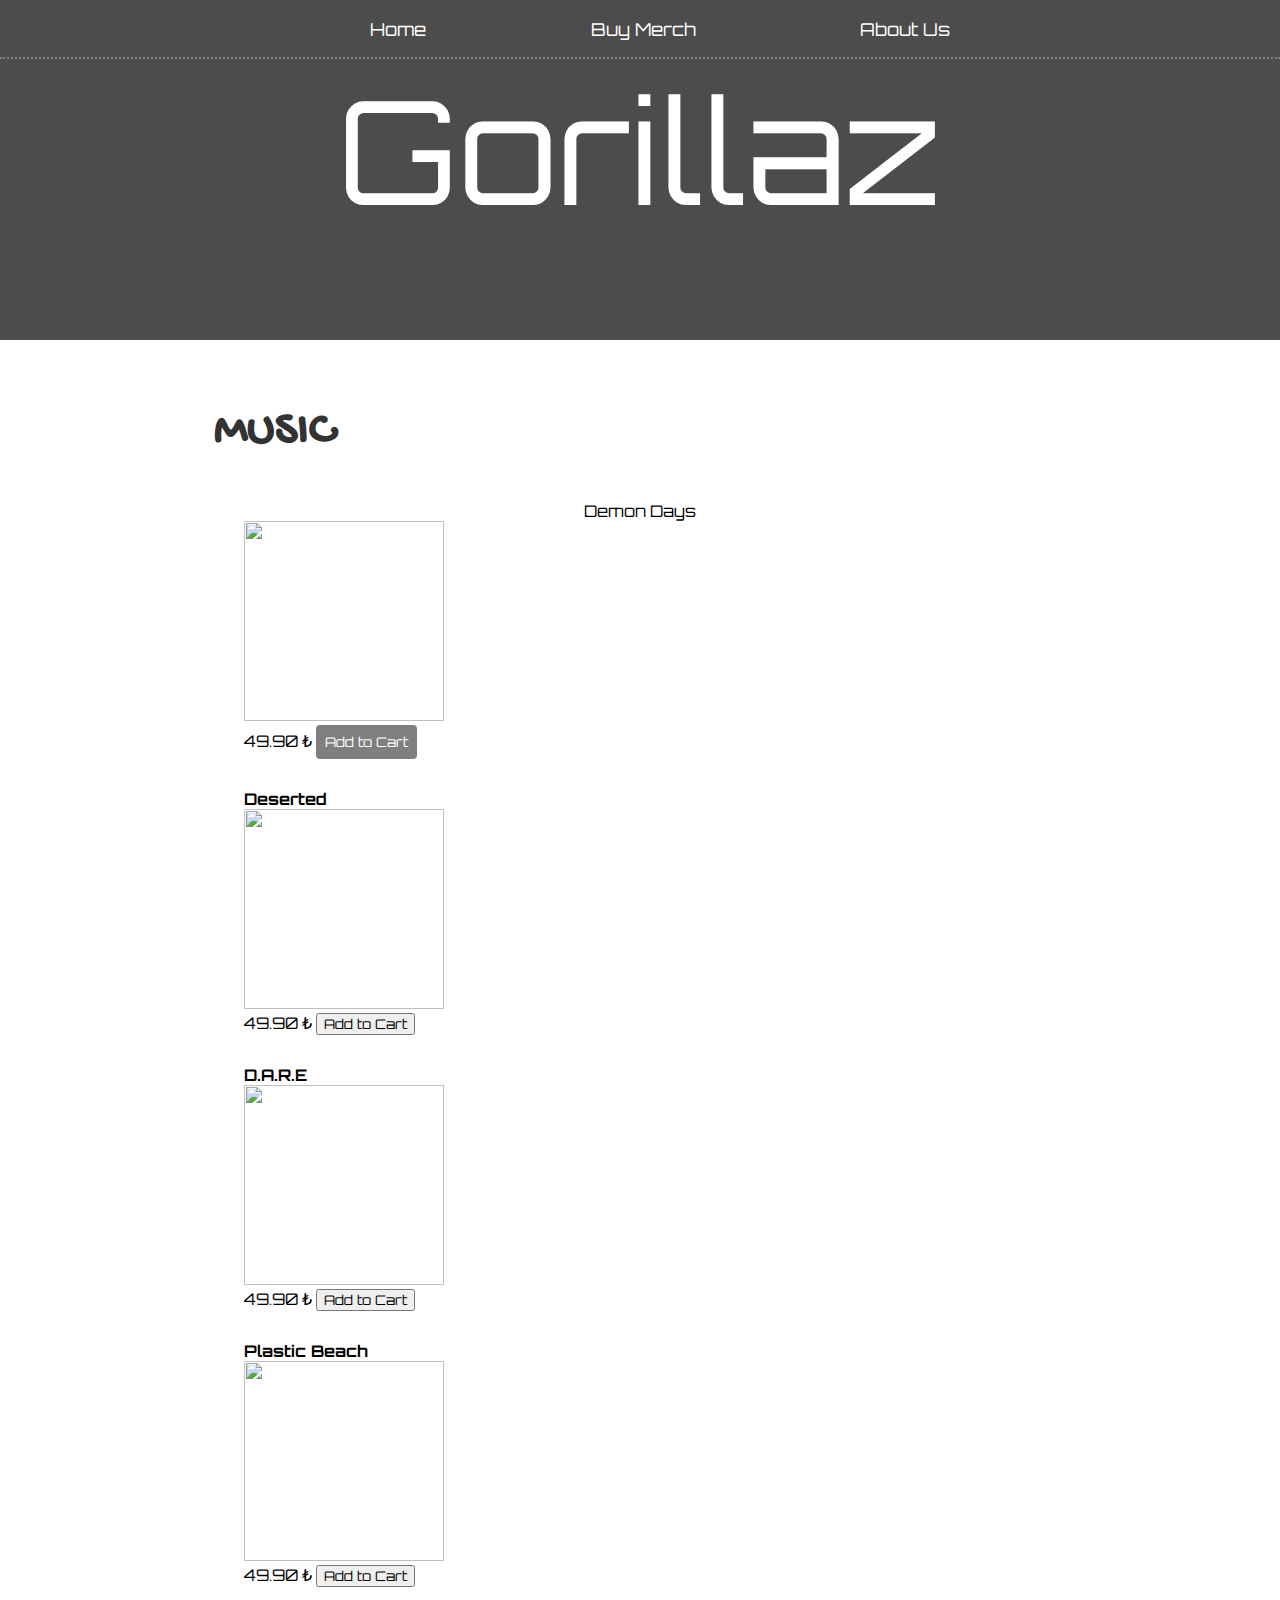
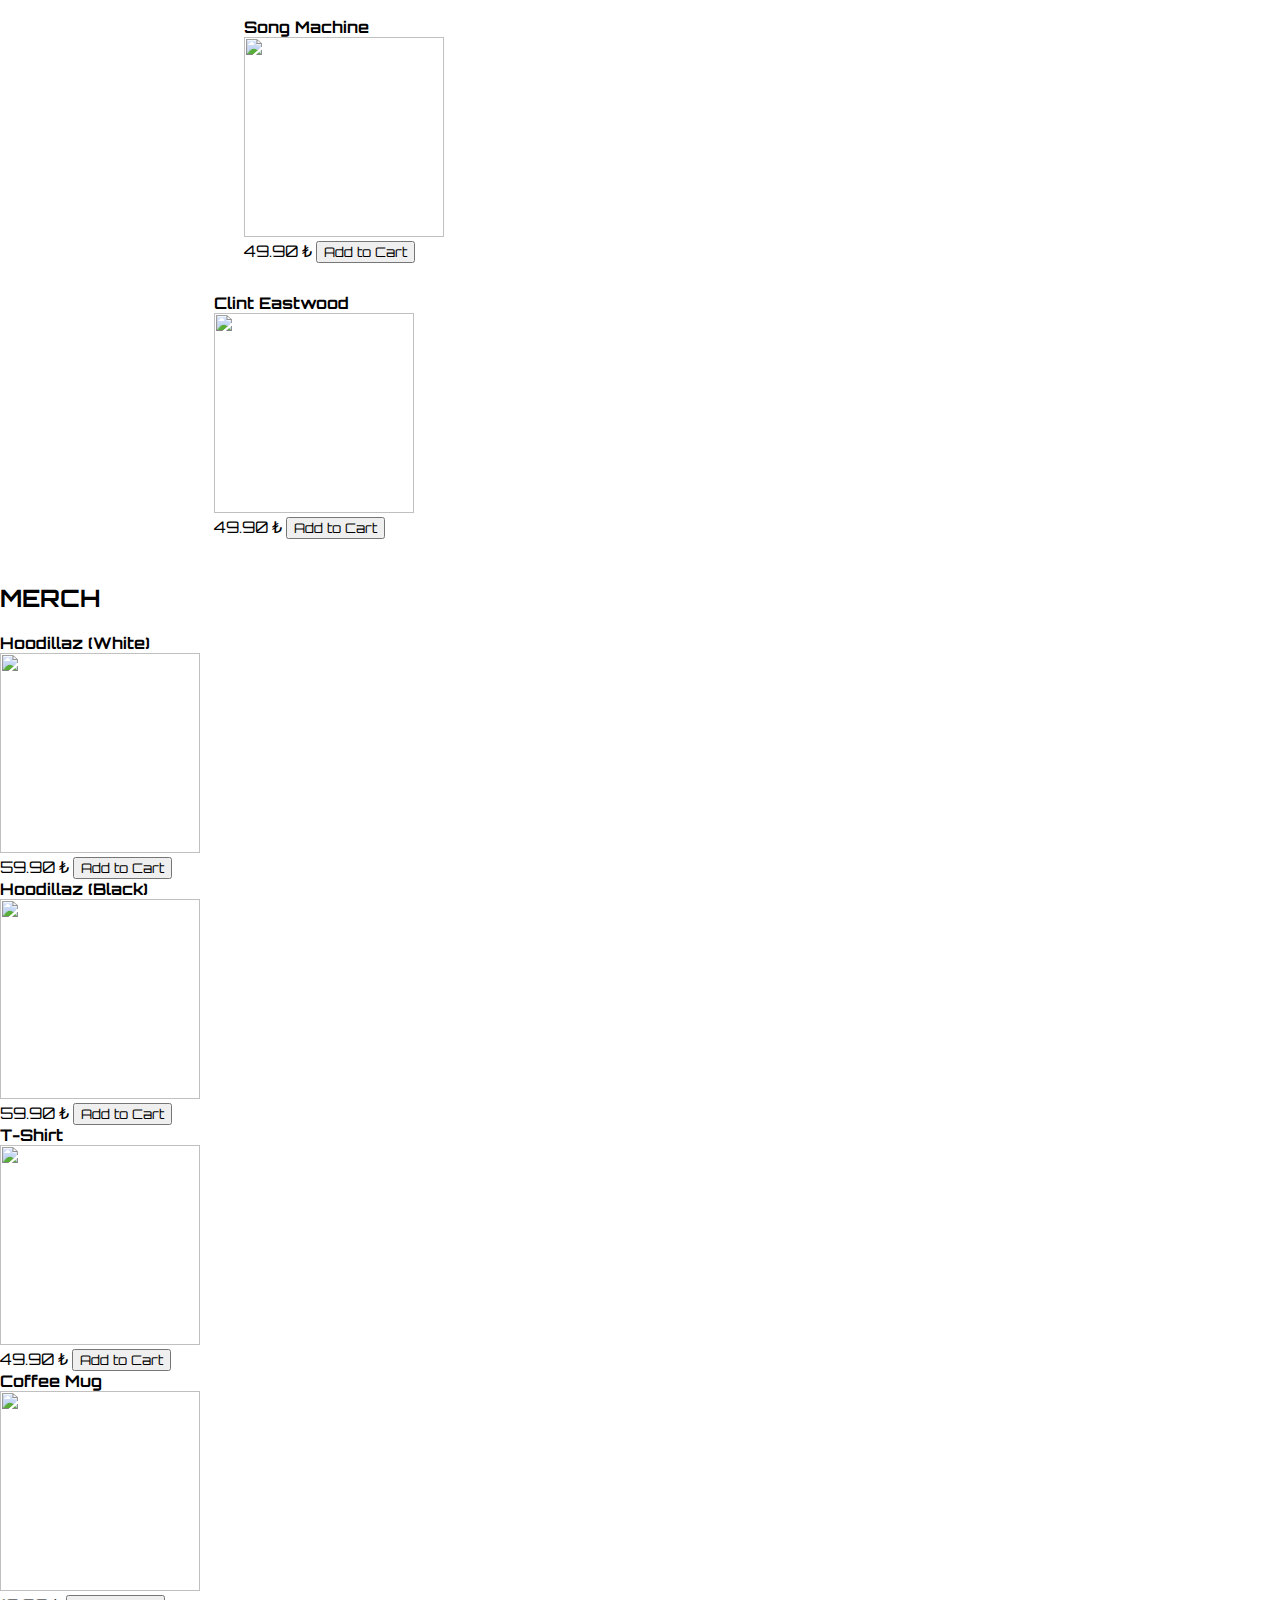
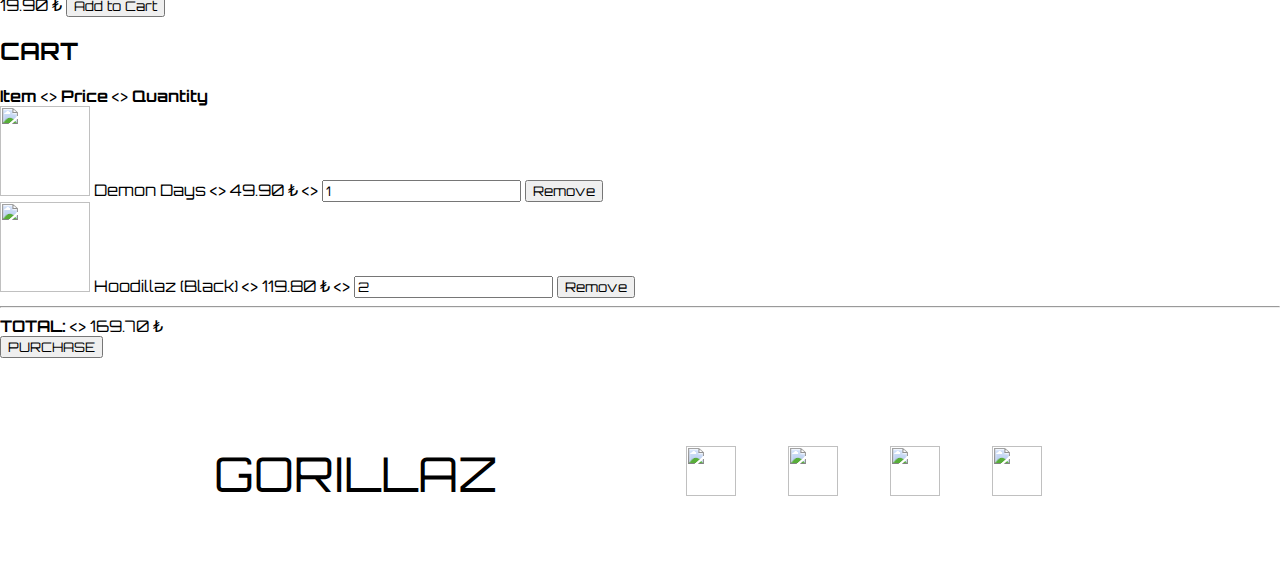
==== store.html @ 2896c316 "Add files via upload" ====
<!DOCTYPE html>


<html>
    <head>
        <title>Gorillaz - Store</title>
        <link rel="stylesheet" href="main.css">
    </head>
    <body>
        <header class="mainheader">
            <nav class="nav main-nav">
                <ul>
                    <li><a href="index.html">Home</a> </li>
                    <li><a href="store.html">Buy Merch</a></li>
                    <li><a href="about.html">About Us</a></li>
                </ul>
            </nav>
           <h1 class="bandname bandnamelarge">Gorillaz</h1>
        </header>
        <section class="container content-section">
            <h2 class="section-header">MUSIC</h2>
            <div class="shop-item">
                <span class="shop-item-title">Demon Days</span>
                <img class="shop-item-image" src="Images/album1.jpg" width="200px" height="200px">
                <div class="shop-item-details">
                    <span class="shop-item-price">49.90 ₺</span>
                    <button class="btn btn-primary shop-item-button" type="button">Add to Cart</button>
                 </div>
            </div>
            <div class="shop-item">
                <div>
                    <strong>Deserted</strong>
                </div>
                <img src="Images/album2.jpg" width="200px" height="200px">
                 <div>
                
                <span>49.90 ₺</span>
                <button type="button">Add to Cart</button>
               </div>
            </div>
            <div class="shop-item">
                <div>
                    <strong>D.A.R.E</strong>
                </div>
                <img src="Images/album3.jpg" width="200px" height="200px">
                 <div>
                
                <span>49.90 ₺</span>
                <button type="button">Add to Cart</button>
               </div>
            </div>
            <div class="shop-item">
                <div>
                    <strong>Plastic Beach</strong>
                </div>
                <img src="Images/album4.jpg" width="200px" height="200px">
                 <div>
                
                <span>49.90 ₺</span>
                <button type="button">Add to Cart</button>
               </div>
            </div>
            <div class="shop-item">
                <div>
                    <strong>Song Machine</strong>
                </div>
                <img src="Images/album5.png" width="200px" height="200px">
                 <div>
                
                <span>49.90 ₺</span>
                <button type="button">Add to Cart</button>
               </div>
            </div>
            <div>
                <div>
                    <strong>Clint Eastwood </strong>
                </div>
                <img src="Images/album6.jpg" width="200px" height="200px">
                 <div>
                
                <span>49.90 ₺</span>
                <button type="button">Add to Cart</button>
               </div>
            </div>
        </section>
        <section>
            <h2>MERCH</h2>
            <div>
                <div>
                    <strong>Hoodillaz (White)</strong>
                </div>
                <img src="Images/hoody1.jpg" width="200px" height="200px">
                 <div>
                
                <span>59.90 ₺</span>
                <button type="button">Add to Cart</button>
               </div>
            </div>
            <div>
                <div>
                    <strong>Hoodillaz (Black)</strong>
                </div>
                <img src="Images/hoody2.jpg" width="200px" height="200px">
                 <div>
                
                <span>59.90 ₺</span>
                <button type="button">Add to Cart</button>
               </div>
            </div>
            <div>
                <div>
                    <strong>T-Shirt</strong>
                </div>
                <img src="Images/teellaz.jpg" width="200px" height="200px">
                 <div>
                
                <span>49.90 ₺</span>
                <button type="button">Add to Cart</button>
               </div>
            </div>
            <div>
                <div>
                    <strong>Coffee Mug</strong>
                </div>
                <img src="Images/mug.jpg" width="200px" height="200px">
                 <div>
                
                <span>19.90 ₺</span>
                <button type="button">Add to Cart</button>
               </div>
            </div>
        </section>
        <section>
            <h2>CART</h2>
            <div>
                <strong>Item</strong>
                &lt;&gt;
                <strong>Price</strong>
                &lt;&gt;
                <strong>Quantity</strong>
            </div>
            <div>
                <img src="Images/album1.jpg" width="90px" height="90px">
                <span>Demon Days</span>
                &lt;&gt;
                <span>49.90 ₺</span>
                &lt;&gt;
                <input type="number" value="1">
                <button type="button">Remove</button>
            </div>
            <div>
                <img src="Images/hoody2.jpg" width="90px" height="90px">
                <span>Hoodillaz (Black)</span>
                &lt;&gt;
                <span>119.80 ₺</span>
                &lt;&gt;
                <input type="number" value="2">
                <button type="button">Remove</button>
            </div>
            <hr>
            <div>
                <strong>TOTAL:</strong>
                &lt;&gt;
                <span>169.70 ₺</span>
            </div>
            <div>
                <button type="button">PURCHASE</button>    
            </div>
            
        </section>
        
        <footer class="main-footer ">
            <div class="main-footer-container container">
                <h3 class="bandname" style="color: black;">GORILLAZ</h3>
                <ul class="nav footer-nav">
                <li><a href="https://www.biletix.com/anasayfa/TURKIYE/tr" target="_blank"><img src="Logos/ticket.png" ></a></li>
                <li><a href="https://open.spotify.com/artist/3AA28KZvwAUcZuOKwyblJQ" target="_blank"><img src="Logos/spotify.png"></a></li>
                <li><a href="https://www.instagram.com/gorillaz/" target="_blank"><img src="Logos/ig.png"></a></li>
                <li><a href="https://www.youtube.com/channel/UCfIXdjDQH9Fau7y99_Orpjw" target="_blank"><img src="Logos/video.png"></a></li>
            </ul>
            </div>
            
        </footer>

    </body>
</html>
---- main.css ----
@import url("https://fonts.googleapis.com/css2?family=Orbitron:wght@500");
@import url("https://fonts.googleapis.com/css2?family=Rock+Salt");
@import url('https://fonts.googleapis.com/css2?family=Gochi+Hand');
* {
    font-family: 'Orbitron', sans-serif;
    box-sizing: border-box;


}
html, body{
    margin:0;
    padding:0;

}
.nav ul {  
    margin:0;
}
.nav a {
    padding: 1em;
    color: white;
    text-decoration:none;
    display: inline-block;
}
.nav a:hover {
    background-color: rgba(255, 255, 244, .2);
}
.main-nav {
    text-align: center;
    font-size: 1.1em;
    font-weight: lighter;
    border-bottom: 2px dotted rgba(255, 255, 255, .3);

}
.main-nav li {
    padding: 0 5%;
}
.nav li {
    display: inline;
}
.bandname {
    margin: 0%;
    text-align: center;
    font-size: 3em;
    color: white;
    font-weight: lighter;
}
.bandnamelarge {
    font-size: 9em;
}
.mainheader {
    background-color: rgba(0, 0, 0, .7);
    background-image: url("Images/background.jpg");
    background-blend-mode: multiply;
    background-size: cover;
    background-position: center;
    padding-bottom: 100px;
}
.content-section {
    margin: 1em;
}
.container {
    max-width: 900px;
    margin: 0 auto;
    padding: 1.5em;
}
.section-header {
    font-family: 'Gochi Hand', cursive;
    font-size: 3em;
    font-weight: bolder;
    color: #333;
    text-align: left;
}

.about-band-image {
    float: none;
    border-radius: 5%;
}
.p {
    font-weight: lighter;
    color: #000;
}



.main-footer {
    background-color: rgba(255, 255, 255, .4);
    background-image: url("Images/footer3.jpg");
    background-blend-mode:color;
    background-size: cover;
    background-position: top;
    padding-bottom: 50px;
    padding: 2em 0;
}
.main-footer-container {
    display: flex;
    align-items: center;
}
.main-footer-container ul {
flex-grow: 1;
text-align: end;
}
.footer-nav li {
    padding: 0 .5em;
}
.footer-nav img {
    width: 50px;
    height: 50px;
}
.btn {
    text-align: center;
    vertical-align: middle;
    padding: .67em;
    cursor: pointer;
}
.btn-header{
    margin: .5em 15% 2em 15%;
    color: white;
    border: 2px solid rgb(179, 255, 0);
    background-color: rgba(255, 255, 255, .2);
    border-radius: 0;
    font-size: 1.5em;
    font-weight:lighter;
    padding-left: 2em;
    padding-right: 2em;

}
.btn-header:hover{
    background-color:darkgrey;
}
.btn-play{
    display: block;
    margin: 0 auto;
    color: rgb(179, 255, 0);
    border-radius: 50%;
    font-size: 2em;
    padding: 0;
    width: 100px;
    height: 100px;
}
.tour-row{
    border-bottom: 1px solid black;
    padding-bottom: 1em;
    margin-bottom: 1em;
}
.tour-row:last-child{
    border-bottom: none;
}
.tour-item{
    display: inline-block;
    padding-right: .5em;
    
}
.tour-date{
    color: #111;
    font-weight: bold;
    width: 18%;
}
.tour-city {
    width: 24%;
}
.tour-place {
    width: 35%;
}
.tour-btn {
    max-width: 19%;
}
.btn-primary{
    color: white;
    background-color:rgba(0, 0, 0, .5) ;
    border: none;
    border-radius: .3em;
}
.btn-primary:hover {
    background-color: black;
    color: white;
}
.shop-item{
    margin: 30px;

}
.shop-item-title {
    display: block;
    width: 100%;
    text-align: center;
    
}
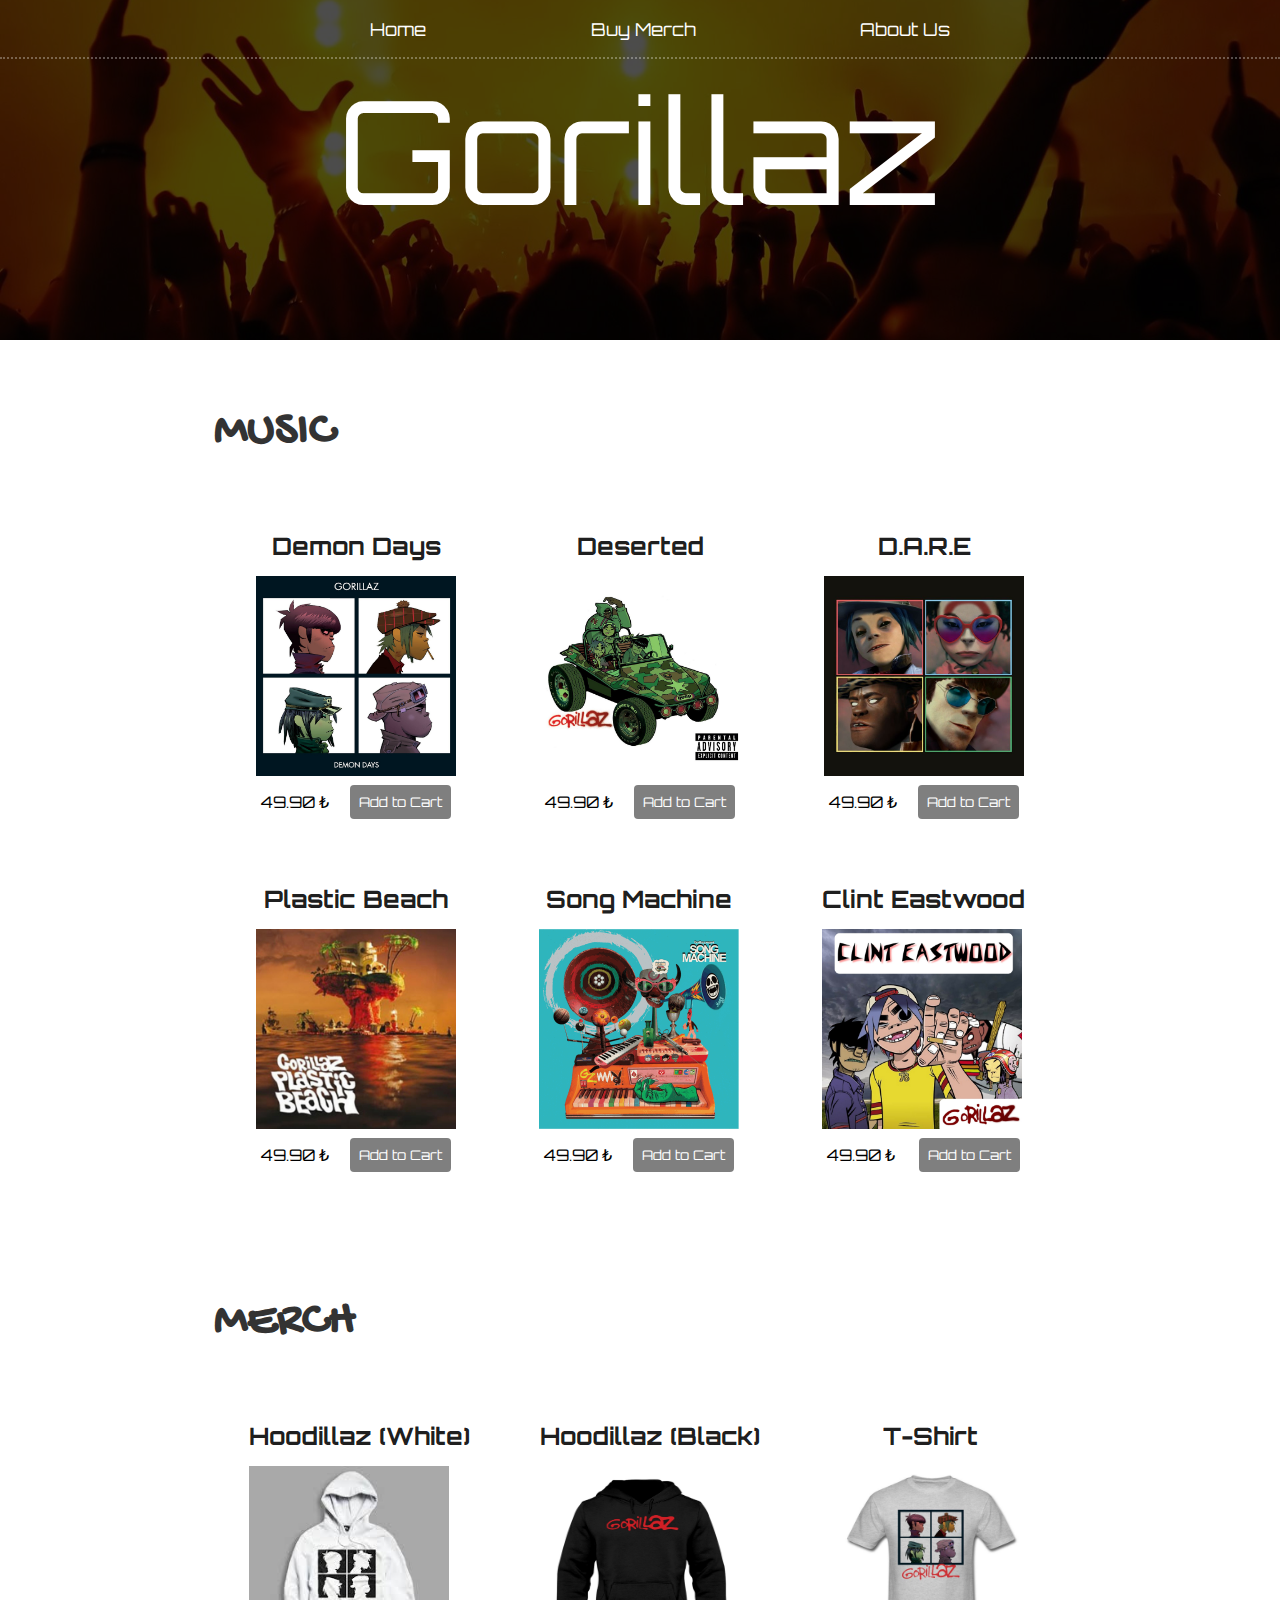
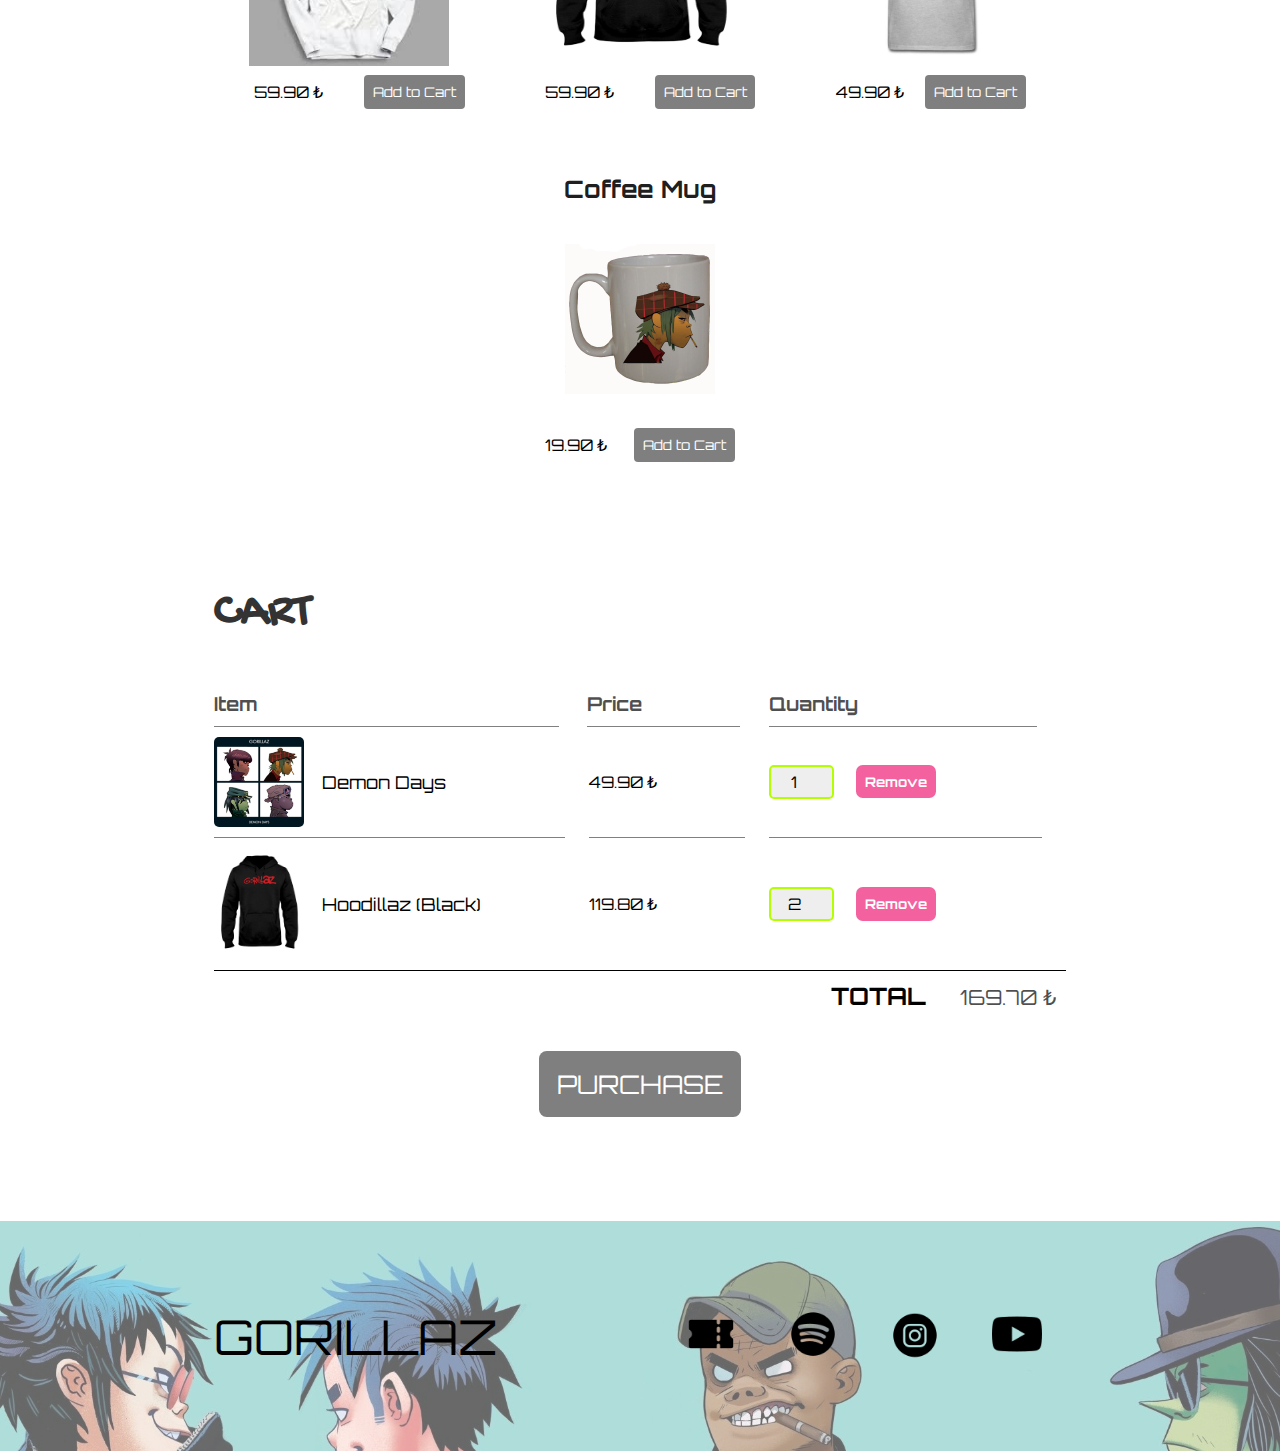
==== commit 598aacd6: "Update store.html" ====
--- a/store.html
+++ b/store.html
@@ -19,154 +19,131 @@
         </header>
         <section class="container content-section">
             <h2 class="section-header">MUSIC</h2>
-            <div class="shop-item">
-                <span class="shop-item-title">Demon Days</span>
-                <img class="shop-item-image" src="Images/album1.jpg" width="200px" height="200px">
-                <div class="shop-item-details">
-                    <span class="shop-item-price">49.90 ₺</span>
-                    <button class="btn btn-primary shop-item-button" type="button">Add to Cart</button>
-                 </div>
-            </div>
-            <div class="shop-item">
-                <div>
-                    <strong>Deserted</strong>
+                <div class="shop-items">
+                    <div class="shop-item">
+                        <span class="shop-item-title">Demon Days</span>
+                        <img class="shop-item-image" src="Images/album1.jpg" width="200px" height="200px">
+                        <div class="shop-item-details">
+                            <span class="shop-item-price">49.90 ₺</span>
+                            <button class="btn btn-primary shop-item-button" type="button">Add to Cart</button>
+                        </div>
+                    </div>
+                    <div class="shop-item">
+                        <span class="shop-item-title">Deserted</span>
+                        <img class="shop-item-image" src="Images/album2.jpg" width="200px" height="200px">
+                        <div class="shop-item-details">
+                            <span class="shop-item-price">49.90 ₺</span>
+                            <button class="btn btn-primary shop-item-button" type="button">Add to Cart</button>
+                        </div>
+                    </div>
+                    <div class="shop-item">
+                        <span class="shop-item-title">D.A.R.E</span>
+                        <img class="shop-item-image" src="Images/album3.jpg" width="200px" height="200px">
+                        <div class="shop-item-details">
+                            <span class="shop-item-price">49.90 ₺</span>
+                            <button class="btn btn-primary shop-item-button" type="button">Add to Cart</button>
+                        </div>
+                    </div>
+                    <div class="shop-item">
+                        <span class="shop-item-title">Plastic Beach</span>
+                        <img class="shop-item-image" src="Images/album4.jpg" width="200px" height="200px">
+                        <div class="shop-item-details">
+                            <span class="shop-item-price">49.90 ₺</span>
+                            <button class="btn btn-primary shop-item-button" type="button">Add to Cart</button>
+                        </div>
+                    </div>
+                    <div class="shop-item">
+                        <span class="shop-item-title">Song Machine</span>
+                        <img class="shop-item-image" src="Images/album5.png" width="200px" height="200px">
+                        <div class="shop-item-details">
+                            <span class="shop-item-price">49.90 ₺</span>
+                            <button class="btn btn-primary shop-item-button" type="button">Add to Cart</button>
+                        </div>
+                    </div>
+                    <div class="shop-item">
+                        <span class="shop-item-title">Clint Eastwood</span>
+                        <img class="shop-item-image" src="Images/album6.jpg" width="200px" height="200px">
+                        <div class="shop-item-details">
+                            <span class="shop-item-price">49.90 ₺</span>
+                            <button class="btn btn-primary shop-item-button" type="button">Add to Cart</button>
+                        </div>
+                    </div>
                 </div>
-                <img src="Images/album2.jpg" width="200px" height="200px">
-                 <div>
-                
-                <span>49.90 ₺</span>
-                <button type="button">Add to Cart</button>
-               </div>
-            </div>
-            <div class="shop-item">
-                <div>
-                    <strong>D.A.R.E</strong>
+        </section>
+        <section class="container content-section">
+            <h2 class="section-header">MERCH</h2>
+            <div class="shop-items">
+                <div class="shop-item">
+                    <span class="shop-item-title">Hoodillaz (White)</span>
+                    <img class="shop-item-image" src="Images/hoody1.jpg" width="200px" height="200px">
+                    <div class="shop-item-details">
+                        <span class="shop-item-price">59.90 ₺</span>
+                        <button class="btn btn-primary shop-item-button" type="button">Add to Cart</button>
+                    </div>
                 </div>
-                <img src="Images/album3.jpg" width="200px" height="200px">
-                 <div>
-                
-                <span>49.90 ₺</span>
-                <button type="button">Add to Cart</button>
-               </div>
-            </div>
-            <div class="shop-item">
-                <div>
-                    <strong>Plastic Beach</strong>
+                <div class="shop-item">
+                    <span class="shop-item-title">Hoodillaz (Black)</span>
+                    <img class="shop-item-image" src="Images/hoody2.jpg" width="200px" height="200px">
+                    <div class="shop-item-details">
+                        <span class="shop-item-price">59.90 ₺</span>
+                        <button class="btn btn-primary shop-item-button" type="button">Add to Cart</button>
+                    </div>
                 </div>
-                <img src="Images/album4.jpg" width="200px" height="200px">
-                 <div>
-                
-                <span>49.90 ₺</span>
-                <button type="button">Add to Cart</button>
-               </div>
-            </div>
-            <div class="shop-item">
-                <div>
-                    <strong>Song Machine</strong>
+                <div class="shop-item">
+                    <span class="shop-item-title">T-Shirt</span>
+                    <img class="shop-item-image" src="Images/teellaz.jpg" width="200px" height="200px">
+                    <div class="shop-item-details">
+                        <span class="shop-item-price">49.90 ₺</span>
+                        <button class="btn btn-primary shop-item-button" type="button">Add to Cart</button>
+                    </div>
                 </div>
-                <img src="Images/album5.png" width="200px" height="200px">
-                 <div>
-                
-                <span>49.90 ₺</span>
-                <button type="button">Add to Cart</button>
-               </div>
-            </div>
-            <div>
-                <div>
-                    <strong>Clint Eastwood </strong>
+                <div class="shop-item">
+                    <span class="shop-item-title">Coffee Mug</span>
+                    <img class="shop-item-image" src="Images/mug.jpg" width="200px" height="200px">
+                    <div class="shop-item-details">
+                        <span class="shop-item-price">19.90 ₺</span>
+                        <button class="btn btn-primary shop-item-button" type="button">Add to Cart</button>
+                    </div>
                 </div>
-                <img src="Images/album6.jpg" width="200px" height="200px">
-                 <div>
-                
-                <span>49.90 ₺</span>
-                <button type="button">Add to Cart</button>
-               </div>
             </div>
         </section>
-        <section>
-            <h2>MERCH</h2>
-            <div>
-                <div>
-                    <strong>Hoodillaz (White)</strong>
+        <section class="container content-section">
+            <h2 class="section-header">CART</h2>
+            <div class="cart-items">
+                <div class="cart-row">
+                    <span class="cart-item cart-header cart-column">Item</span>
+                    <span class="cart-price cart-header cart-column">Price</span>
+                    <span class="cart-quantity cart-header cart-column">Quantity</span>
                 </div>
-                <img src="Images/hoody1.jpg" width="200px" height="200px">
-                 <div>
-                
-                <span>59.90 ₺</span>
-                <button type="button">Add to Cart</button>
-               </div>
-            </div>
-            <div>
-                <div>
-                    <strong>Hoodillaz (Black)</strong>
+                <div class="cart-row">
+                    <div class="cart-item cart-column">
+                        <img class="cart-item-image" src="Images/album1.jpg">
+                        <span class="cart-item-title">Demon Days</span>
+                    </div>
+                    <span class="cart-price cart-column">49.90 ₺</span>
+                    <div class="cart-quantity cart-column">
+                        <input class="cart-quantity-input" type="number" value="1">
+                        <button class="btn btn-danger cart-quantity-button" type="button">Remove</button>
+                    </div>
                 </div>
-                <img src="Images/hoody2.jpg" width="200px" height="200px">
-                 <div>
-                
-                <span>59.90 ₺</span>
-                <button type="button">Add to Cart</button>
-               </div>
-            </div>
-            <div>
-                <div>
-                    <strong>T-Shirt</strong>
+                <div class="cart-row">
+                    <div class="cart-item cart-column">
+                        <img class="cart-item-image" src="Images/hoody2.jpg">
+                        <span class="cart-item-title">Hoodillaz (Black)</span>
+                    </div>    
+                    <span class="cart-price cart-column">119.80 ₺</span>
+                    <div class="cart-quantity cart-column">    
+                        <input class="cart-quantity-input" type="number" value="2">
+                        <button class="btn btn-danger cart-quantity-button" type="button">Remove</button>
+                    </div>
                 </div>
-                <img src="Images/teellaz.jpg" width="200px" height="200px">
-                 <div>
-                
-                <span>49.90 ₺</span>
-                <button type="button">Add to Cart</button>
-               </div>
-            </div>
-            <div>
-                <div>
-                    <strong>Coffee Mug</strong>
-                </div>
-                <img src="Images/mug.jpg" width="200px" height="200px">
-                 <div>
-                
-                <span>19.90 ₺</span>
-                <button type="button">Add to Cart</button>
-               </div>
-            </div>
-        </section>
-        <section>
-            <h2>CART</h2>
-            <div>
-                <strong>Item</strong>
-                &lt;&gt;
-                <strong>Price</strong>
-                &lt;&gt;
-                <strong>Quantity</strong>
-            </div>
-            <div>
-                <img src="Images/album1.jpg" width="90px" height="90px">
-                <span>Demon Days</span>
-                &lt;&gt;
-                <span>49.90 ₺</span>
-                &lt;&gt;
-                <input type="number" value="1">
-                <button type="button">Remove</button>
-            </div>
-            <div>
-                <img src="Images/hoody2.jpg" width="90px" height="90px">
-                <span>Hoodillaz (Black)</span>
-                &lt;&gt;
-                <span>119.80 ₺</span>
-                &lt;&gt;
-                <input type="number" value="2">
-                <button type="button">Remove</button>
-            </div>
-            <hr>
-            <div>
-                <strong>TOTAL:</strong>
-                &lt;&gt;
-                <span>169.70 ₺</span>
-            </div>
-            <div>
-                <button type="button">PURCHASE</button>    
             </div>
             
+            <div class="cart-total">
+                <span class="cart-total-title">TOTAL</span>
+                <span class="cart-total-price">169.70 ₺</span>
+            </div>
+            <button class="btn btn-primary btn-purchase" type="button">PURCHASE</button>
         </section>
         
         <footer class="main-footer ">
@@ -183,4 +160,4 @@
         </footer>
 
     </body>
-</html>+</html>
--- a/main.css
+++ b/main.css
@@ -182,5 +182,103 @@
     display: block;
     width: 100%;
     text-align: center;
-    
-}+    font-weight: bold;
+    font-size: 1.5em;
+    color: rgba(0, 0, 0, .9);
+    margin-bottom: 15px;
+}
+.shop-item-details {
+    display: flex;
+    align-items: center;
+    padding: 5px;
+}
+.shop-item-price {
+    flex-grow: 1;
+
+}
+.shop-items {
+    display: flex;
+    flex-wrap: wrap;
+    justify-content: space-around;
+}
+.cart-header {
+    font-weight: bold;
+    font-size: 1.2em;
+    color: rgba(0, 0, 0, .7);
+}
+.cart-column {
+    display: flex;
+    align-items: center;
+    border-bottom: 1px solid gray;
+    margin-right: 1.5em;
+    padding-bottom: 10px;
+    margin-top: 10px ;
+}
+.cart-row {
+    display: flex;
+}
+.cart-item {
+    width: 45%;
+}
+.cart-price {
+    width: 20%;
+}
+.cart-quantity {
+    width: 35%;
+}
+.cart-item-title{
+    font-size: 1.1em;
+    margin-left: 1em;
+}
+.cart-item-image {
+    width: 90px;
+    height: auto;
+    border-radius: 5px;
+}
+.btn-danger {
+    color: white;
+    background-color: rgb(243, 98, 159);
+    border: none;
+    border-radius: .5em;
+    font-weight: bold;
+}
+.btn-danger:hover {
+    background-color: rgb(158, 60, 101);
+}
+.cart-quantity-input {
+    border: 2px solid rgb(179, 255, 0);
+    border-radius: 5px;
+    height: 34px;
+    width: 65px;
+    background-color: #eee;
+    color: black;
+    padding: 0;
+    text-align: center;
+    margin-right: 1.4em;
+    font-size: 1em;
+}
+.cart-row:last-child {
+    border-bottom: 1px solid black;
+}
+.cart-row:last-child .cart-column {
+    border: none;
+}
+.cart-total {
+    text-align: end;
+    margin: 10px;
+}
+.cart-total-title {
+    font-size: 1.5em;
+    font-weight: bold;
+    color: black;
+    margin-right: 30px;
+}
+.cart-total-price {
+    color: rgba(0, 0, 0, .7);
+    font-size: 1.3em;
+}
+.btn-purchase {
+    display: block;
+    margin: 40px auto 80px auto;
+    font-size: 1.6em;
+}
